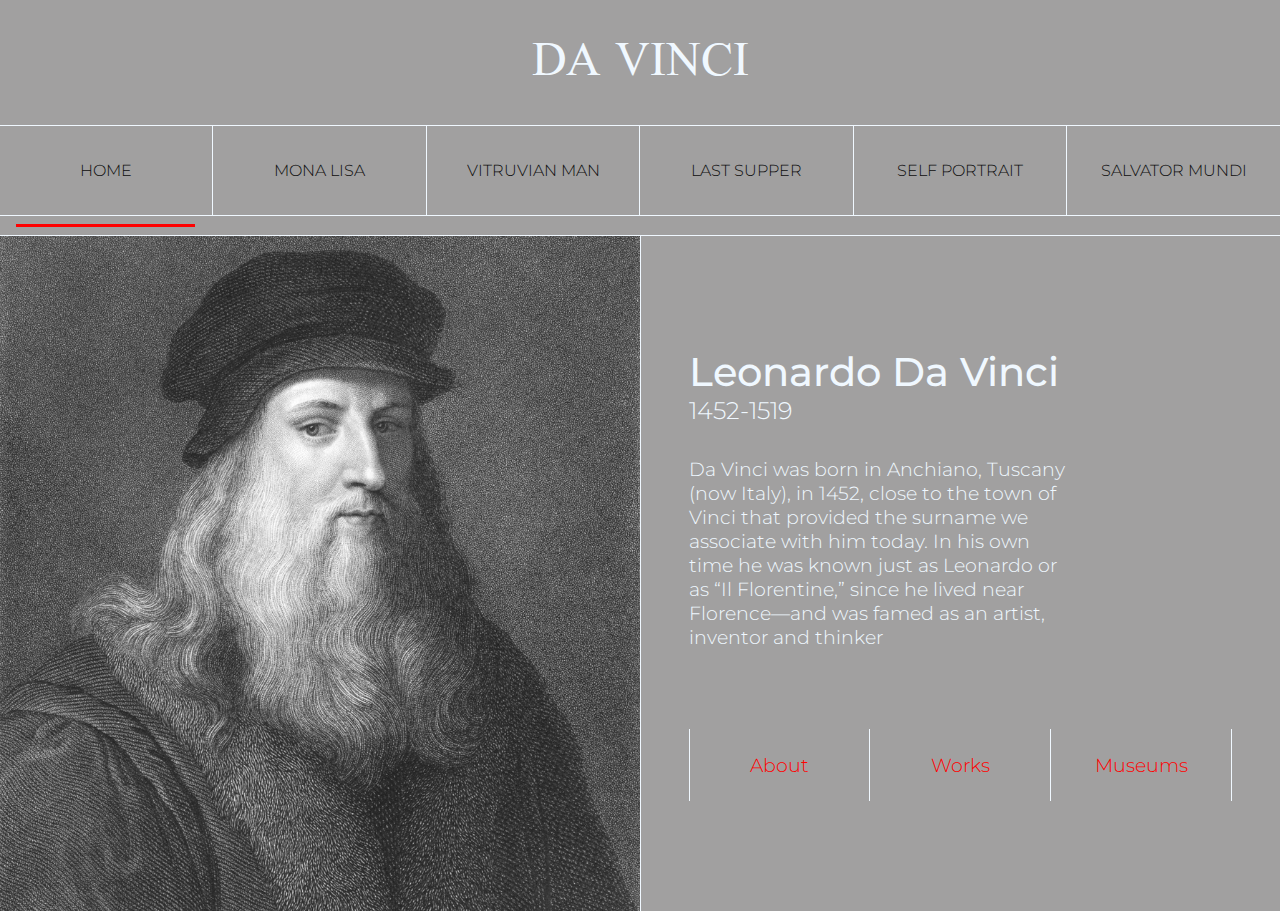
==== LeonardoDaVinci/index.html @ c8dd1708 "move leonardo da vinci files into portfolio site files" ====
<!DOCTYPE html>
<html lang="en">
  <head>
    <meta charset="UTF-8" />
    <meta http-equiv="X-UA-Compatible" content="IE=edge" />
    <meta name="viewport" content="width=device-width, initial-scale=1.0" />
    <title>Leonardo Da Vinci Museum</title>
    <link rel="stylesheet" href="styles.css" />
  </head>
  <body>
    <div class="container">
      <!-- HEADER -->
      <header>
        <h2 class="title">Da Vinci</h2>
      </header>
      <!-- MAIN NAV -->
      <nav>
        <ul class="nav">
          <li class="home"><a href="#">Home</a></li>
          <li class="piece1"><a href="#">Mona Lisa</a></li>
          <li class="piece2"><a href="#">Vitruvian Man</a></li>
          <li class="piece3"><a href="#">Last Supper</a></li>
          <li class="piece4"><a href="#">Self Portrait</a></li>
          <li class="piece5"><a href="#">Salvator Mundi</a></li>
        </ul>
        <div class="slider-container">
          <div class="slider"></div>
        </div>
      </nav>
      <main>
        <div class="side-container">
          <!-- LEFT SIDE PAGES -->
          <div class="left-side">
            <div class="left-home"></div>
            <div class="left-1 info-container">
              <div class="info-heading">
                <h3 class="work-title">Mona Lisa</h3>
                <h4 class="timeframe">1503-1519</h4>
                <hr class="info-heading-hr" />
              </div>
              <div class="info-bio">
                Mona Lisa is an oil painting on a poplar wood panel by Leonardo
                da Vinci, probably the world’s most famous painting. It was
                painted sometime between 1503 and 1519, when Leonardo was living
                in Florence, and it now hangs in the Louvre Museum, Paris, where
                it remained an object of pilgrimage in the 21st century. The
                sitter’s mysterious smile and her unproven identity have made
                the painting a source of ongoing investigation and fascination.
              </div>
            </div>
            <div class="left-2 image-container">
              <img
                class="image"
                src="images/vitruvian-man.jpg"
                alt="Vitruvian Man"
              />
            </div>
            <div class="left-3 info-container">
              <div class="info-heading">
                <h3 class="work-title">Last Supper</h3>
                <h4 class="timeframe">1495-1498</h4>
                <hr class="info-heading-hr" />
              </div>
              <div class="info-bio">
                Last Supper, one of the most famous artworks in the world,
                painted for the Dominican monastery Santa Maria delle Grazie in
                Milan. It depicts the dramatic scene described in several
                closely connected moments in the Gospels. According to
                Leonardo’s belief that posture, gesture, and expression should
                manifest the “notions of the mind,” each one of the 12 disciples
                reacts in a manner that Leonardo considered fit for that man’s
                personality. The result is a complex study of varied human
                emotion, rendered in a deceptively simple composition.
              </div>
            </div>
            <div class="left-4 image-container">
              <img
                class="image"
                src="images/self-portrait.jpg"
                alt="Leonardo Da Vinci Self Portrait"
              />
            </div>
            <div class="left-5 info-container">
              <div class="info-heading">
                <h3 class="work-title">Salvator Mundi</h3>
                <h4 class="timeframe">1500</h4>
                <hr class="info-heading-hr" />
              </div>
              <div class="info-bio">
                This painting depicts Christ as the Savior of the World. He is
                shown in Renaissance dress, with two fingers extended as he
                gives a benediction. In his left hand, he holds a crystal orb,
                which represents the crystalline sphere of the heavens. Salvator
                Mundi became the most expensive work of art ever sold when it
                was auctioned at Christie’s, New York, on November 15, 2017, for
                $450.3 million. The unprecedented sum for a heavily restored
                painting with questionable attribution made the Salvator Mundi,
                arguably, the most controversial painting of the 21st century.
              </div>
            </div>
          </div>
          <!-- RIGHT SIDE PAGES -->
          <div class="right-side">
            <div class="right-5 image-container">
              <img
                class="image"
                src="images/salvator-mundi.jpg"
                alt="Salvator Mundi Painting"
              />
            </div>
            <div class="right-4 info-container">
              <div class="info-heading">
                <h3 class="work-title">Self Portrait</h3>
                <h4 class="timeframe">1490 / 1515-1516</h4>
                <hr class="info-heading-hr" />
              </div>
              <div class="info-bio">
                Long regarded as a self-portrait, the red chalk drawing of an
                old man with long wavy hair and a beard has been reproduced to
                such an extent that it defines how most people think of
                Leonardo’s appearance. Yet some scholars argue that the figure,
                with its craggy features, furrowed brow, and downcast eyes,
                appears much older than the age Leonardo ever reached; Leonardo
                died at age 67. Whomever the portrait represents, it is a
                departure from Leonardo’s often captivating subjects, yet he
                managed to imbue the figure with the nobility and wisdom of a
                mature age.
              </div>
            </div>
            <div class="right-3 image-container">
              <img
                class="image resize-large"
                src="images/the-last-supper.jpg"
                alt="The Last Supper Painting"
              />
            </div>
            <div class="right-2 info-container">
              <div class="info-heading">
                <h3 class="work-title">Vitruvian Man</h3>
                <h4 class="timeframe">1490</h4>
                <hr class="info-heading-hr" />
              </div>
              <div class="info-bio">
                Vitruvian Man, also called a study of the proportions of the
                human body, is a drawing in metalpoint, pen and ink, and
                watercolour on paper. It depicts a nude male figure with the
                arms and legs in two superimposed positions so that the hands
                and feet touch the perimeters of both a square and a circle. One
                of Leonardo’s best-known works, the drawing has become an iconic
                image, often reproduced in art, science, and commerce.
              </div>
            </div>
            <div class="right-1 image-container">
              <img
                class="image"
                src="images/mona-lisa.jpg"
                alt="The Mona Lisa"
              />
            </div>
            <div class="right-home">
              <div class="home-heading">
                <h2 class="name">Leonardo Da Vinci</h2>
                <h3 class="years">1452-1519</h3>
                <p class="bio">
                  Da Vinci was born in Anchiano, Tuscany (now Italy), in 1452,
                  close to the town of Vinci that provided the surname we
                  associate with him today. In his own time he was known just as
                  Leonardo or as “Il Florentine,” since he lived near
                  Florence—and was famed as an artist, inventor and thinker
                </p>
              </div>
              <div class="links">
                <ul class="links-list">
                  <li>
                    <a href="https://www.tybyrne.com/" target="_blank">About</a>
                  </li>
                  <li>
                    <a href="files/Tyler Byrne Resume.pdf" target="_blank"
                      >Works</a
                    >
                  </li>
                  <li>
                    <a
                      href="files/Tyler_Byrne_CL_ArtVersion.pdf"
                      target="_blank"
                      >Museums</a
                    >
                  </li>
                </ul>
              </div>
            </div>
          </div>
        </div>
      </main>
    </div>
    <div class="mobile-container">
      <header class="background-tint">
        <div class="mobile-home-heading">
          <h2 class="mobile-name">Leonardo Da Vinci</h2>
          <h3 class="mobile-years">1452-1519</h3>
        </div>
        <p class="mobile-bio">
          Da Vinci was born in Anchiano, Tuscany (now Italy), in 1452, close to
          the town of Vinci that provided the surname we associate with him
          today. In his own time he was known just as Leonardo or as “Il
          Florentine,” since he lived near Florence—and was famed as an artist,
          inventor and thinker
        </p>
        <div class="links">
          <ul class="links-list">
            <li>
              <a href="https://www.tybyrne.com/" target="_blank">About</a>
            </li>
            <li>
              <a href="files/Tyler Byrne Resume.pdf" target="_blank">Works</a>
            </li>
            <li>
              <a href="files/Tyler_Byrne_CL_ArtVersion.pdf" target="_blank"
                >Museums</a
              >
            </li>
          </ul>
        </div>
        <div class="down-arrow">V</div>
      </header>
      <nav>
        <ul class="mobile-nav">
          <li class="mobile-home"><a>Home</a></li>

          <li class="mobile-piece1"><a>Mona Lisa</a></li>
          <div class="mobile-piece-container mobile-1-container">
            <div class="image-container">
              <img
                class="image"
                src="images/mona-lisa.jpg"
                alt="The Mona Lisa"
              />
            </div>
            <div class="mobile-info-container">
              <div class="mobile-info-heading">
                <h3 class="mobile-work-title">Mona Lisa</h3>
                <h4 class="mobile-timeframe">1503-1519</h4>
                <hr class="mobile-info-heading-hr" />
              </div>
              <div class="mobile-info-bio">
                Mona Lisa is an oil painting on a poplar wood panel by Leonardo
                da Vinci, probably the world’s most famous painting. It was
                painted sometime between 1503 and 1519, when Leonardo was living
                in Florence, and it now hangs in the Louvre Museum, Paris, where
                it remained an object of pilgrimage in the 21st century. The
                sitter’s mysterious smile and her unproven identity have made
                the painting a source of ongoing investigation and fascination.
              </div>
            </div>
          </div>
          <li class="mobile-piece2"><a>Vitruvian Man</a></li>
          <div class="mobile-piece-container mobile-2-container">
            <div class="image-container">
              <img
                class="image"
                src="images/vitruvian-man.jpg"
                alt="Vitruvian Man"
              />
            </div>
            <div class="mobile-info-container">
              <div class="mobile-info-heading">
                <h3 class="mobile-work-title">Vitruvian Man</h3>
                <h4 class="mobile-timeframe">1490</h4>
                <hr class="mobile-info-heading-hr" />
              </div>
              <div class="mobile-info-bio">
                Vitruvian Man, also called a study of the proportions of the
                human body, is a drawing in metalpoint, pen and ink, and
                watercolour on paper. It depicts a nude male figure with the
                arms and legs in two superimposed positions so that the hands
                and feet touch the perimeters of both a square and a circle. One
                of Leonardo’s best-known works, the drawing has become an iconic
                image, often reproduced in art, science, and commerce.
              </div>
            </div>
          </div>
          <li class="mobile-piece3"><a>Last Supper</a></li>
          <div class="mobile-piece-container mobile-3-container">
            <div class="image-container">
              <img
                class="image"
                src="images/the-last-supper.jpg"
                alt="The Last Supper Painting"
              />
            </div>
            <div class="mobile-info-container">
              <div class="mobile-info-heading">
                <h3 class="mobile-work-title">Last Supper</h3>
                <h4 class="mobile-timeframe">1495-1498</h4>
                <hr class="mobile-info-heading-hr" />
              </div>
              <div class="mobile-info-bio">
                Last Supper, one of the most famous artworks in the world,
                painted for the Dominican monastery Santa Maria delle Grazie in
                Milan. It depicts the dramatic scene described in several
                closely connected moments in the Gospels. According to
                Leonardo’s belief that posture, gesture, and expression should
                manifest the “notions of the mind,” each one of the 12 disciples
                reacts in a manner that Leonardo considered fit for that man’s
                personality. The result is a complex study of varied human
                emotion, rendered in a deceptively simple composition.
              </div>
            </div>
          </div>
          <li class="mobile-piece4"><a>Self Portrait</a></li>
          <div class="mobile-piece-container mobile-4-container">
            <div class="image-container">
              <img
                class="image"
                src="images/self-portrait.jpg"
                alt="Leonardo Da Vinci Self Portrait"
              />
            </div>
            <div class="mobile-info-container">
              <div class="mobile-info-heading">
                <h3 class="mobile-work-title">Self Portrait</h3>
                <h4 class="mobile-timeframe">1490 / 1515-1516</h4>
                <hr class="mobile-info-heading-hr" />
              </div>
              <div class="mobile-info-bio">
                Long regarded as a self-portrait, the red chalk drawing of an
                old man with long wavy hair and a beard has been reproduced to
                such an extent that it defines how most people think of
                Leonardo’s appearance. Yet some scholars argue that the figure,
                with its craggy features, furrowed brow, and downcast eyes,
                appears much older than the age Leonardo ever reached; Leonardo
                died at age 67. Whomever the portrait represents, it is a
                departure from Leonardo’s often captivating subjects, yet he
                managed to imbue the figure with the nobility and wisdom of a
                mature age.
              </div>
            </div>
          </div>
          <li class="mobile-piece5"><a>Salvator Mundi</a></li>
          <div class="mobile-piece-container mobile-5-container">
            <div class="image-container">
              <img
                class="image"
                src="images/salvator-mundi.jpg"
                alt="Salvator Mundi Painting"
              />
            </div>
            <div class="mobile-info-container">
              <div class="mobile-info-heading">
                <h3 class="mobile-work-title">Salvator Mundi</h3>
                <h4 class="mobile-timeframe">1500</h4>
                <hr class="mobile-info-heading-hr" />
              </div>
              <div class="mobile-info-bio">
                This painting depicts Christ as the Savior of the World. He is
                shown in Renaissance dress, with two fingers extended as he
                gives a benediction. In his left hand, he holds a crystal orb,
                which represents the crystalline sphere of the heavens. Salvator
                Mundi became the most expensive work of art ever sold when it
                was auctioned at Christie’s, New York, on November 15, 2017, for
                $450.3 million. The unprecedented sum for a heavily restored
                painting with questionable attribution made the Salvator Mundi,
                arguably, the most controversial painting of the 21st century.
              </div>
            </div>
          </div>
        </ul>
      </nav>
    </div>
    <script src="apps.js"></script>
  </body>
</html>

<!-- q1 - q5 to piece1 - piece5 -->
---- LeonardoDaVinci/styles.css ----
@import url("https://fonts.googleapis.com/css2?family=Montserrat:wght@300;500&family=Tai+Heritage+Pro&display=swap");
* {
  padding: 0;
  margin: 0;
  box-sizing: border-box;
  font-family: "Montserrat", sans-serif;
  font-weight: 300;
}

:root {
  --bg-grey: rgb(161, 160, 160);
  --leo-red: #ff0101;
  --black: rgb(14, 14, 14);
}

body {
  /* overflow: hidden; */
}

.container {
  background-color: var(--bg-grey);
}

/* HEADER STYLES */

header {
  display: flex;
  justify-content: center;
  align-items: center;
  border-bottom: 0.1rem solid aliceblue;
  background-color: var(--bg-grey);
  height: 14vh;
}

.title {
  font-size: 3rem;
  color: aliceblue;
  font-weight: 300;
  font-family: "Tai Heritage Pro", sans-serif;
  text-transform: uppercase;
}

/* NAV STYLES */
.nav {
  list-style: none;
  display: flex;
  justify-content: space-around;
  border-bottom: 0.1rem solid aliceblue;
  height: 10vh;
}

.nav > li {
  border-right: 0.1rem solid aliceblue;
  background-color: var(--bg-grey);
  border-top: none;
  width: 100%;
  display: flex;
  justify-content: center;
  align-items: center;
}

.nav > li > a {
  color: var(--black);
  text-decoration: none;
  font-size: 1rem;
  font-weight: 300;
  padding: 2rem;
  text-transform: uppercase;
  text-align: center;
}

.nav > li {
  transition: 1s ease-in-out;
}

.nav > :nth-child(1) {
  border-left: none;
}

.nav > :last-child {
  border-right: none;
}

li:hover {
  background-color: aliceblue;
  transition: all 1s ease-in-out;
  cursor: pointer;
}
/* SLIDER STYLES */
.slider-container {
  background-color: var(--bg-grey);
  padding: 0.5rem 0;
  border-bottom: 0.1rem solid aliceblue;
}

.slider {
  width: 14vw;
  height: 0.2rem;
  background-color: var(--leo-red);
  margin: 0 1rem;
  transition: 1s cubic-bezier(0.455, 0.03, 0.515, 0.955);
}

/* MAIN STYLES */

.side-container {
  display: flex;
  height: 75vh;
  overflow-y: hidden;
}

.left-side,
.right-side {
  width: 50%;
  transition: transform 1s ease-in-out;
}

.right-side {
  transform: translateY(-375vh);
}

.left-home {
  min-height: 75vh;
  width: 100%;
  background-image: url(images/Leonardo-Da-Vinci.jpg);
  background-size: cover;
  background-repeat: no-repeat;
  background-position: top;
  /* border-right: 0.1rem solid rgb(255, 255, 255); */
}

.right-home {
  min-height: 75vh;
  display: flex;
  flex-direction: column;
  justify-content: space-evenly;
  align-items: flex-start;
  padding: 3rem;
  background-color: var(--bg-grey);
  border-left: 0.1rem solid aliceblue;
}

.name {
  color: aliceblue;
  font-weight: 300;
  font-size: 2.5rem;
  font-weight: 500;
}

.years {
  color: aliceblue;
  font-size: 1.5rem;
  font-weight: 300;
  margin-bottom: 2rem;
}

.bio {
  color: aliceblue;
  font-size: 1.2rem;
}

.home-heading {
  display: flex;
  flex-direction: column;
  justify-content: space-between;
  height: 15rem;
  width: 70%;
  margin-bottom: 5rem;
}

.links {
  width: 100%;
}

.links-list {
  list-style: none;
  display: flex;
  justify-content: space-around;
  align-items: center;
}

.links-list > li > a {
  text-decoration: none;
  color: var(--leo-red);
  font-weight: 300;
  padding: 1.5rem;
  font-size: 1.2rem;
}

.links-list > li:hover > a {
  color: #000;
  transition: 1s ease-in-out;
}

.links-list > li {
  border-right: 0.1rem solid aliceblue;
  width: 100%;
  display: flex;
  justify-content: center;
  align-items: center;
  transition: 1s ease-in-out;
}

.links-list > :nth-child(1) {
  border-left: 0.1rem solid aliceblue;
}

.links-list > :last-child {
  border-right: 0.1rem solid aliceblue;
}

.image {
  width: 20rem;
  padding: 1rem;
  box-shadow: 2px 20px 30px 12px #000;
  background-color: #fff;
}

.image-container {
  background-color: aliceblue;
  min-height: 75vh;
  display: flex;
  justify-content: center;
  align-items: center;
}

.resize-large {
  width: 30rem;
}

.info-container {
  display: flex;
  flex-direction: column;
  justify-content: space-evenly;
  align-items: center;
  padding: 5rem;
  height: 100%;
  background-color: var(--bg-grey);
  color: aliceblue;
}

.info-heading {
  text-align: center;
}

.info-heading-hr {
  border: 1px solid var(--leo-red);
  margin-top: 0.2rem;
  width: 20rem;
}
.work-title {
  font-size: 2rem;
  font-weight: 500;
}

.info-bio {
  font-size: 1.2rem;
  text-align: center;
  line-height: 1.5rem;
}

.timeframe {
  font-size: 1.5rem;
}

.mobile-container {
  display: none;
}

@media (max-width: 1190px) {
  .home-heading {
    width: 100%;
  }
}

@media (max-width: 950px) {
  .container {
    display: none;
  }

  .mobile-container {
    display: block;
  }
  header {
    height: 100vh;
    background-color: var(--bg-grey);
    color: aliceblue;
    display: flex;
    flex-direction: column;
    justify-content: space-evenly;
    align-items: center;
    padding: 2rem;
    background-image: url(images/Leonardo-Da-Vinci.jpg);
    background-position: center;
  }
  .background-tint {
    background-color: rgba(0, 0, 0, 0.713);
    background-blend-mode: multiply;
  }
  .mobile-home-heading {
    height: 20%;
    display: flex;
    flex-direction: column;
    justify-content: space-around;
    align-items: center;
  }
  .mobile-name {
    font-size: 1.8rem;
    text-align: center;
    font-weight: 500;
  }

  .mobile-bio {
    text-align: center;
    margin-bottom: 2rem;
  }

  .links-list > :nth-child(1) {
    border-left: none;
  }

  .links-list > :last-child {
    border-right: none;
  }

  .links-list > li:hover > a {
    color: var(--leo-red);
  }

  li:hover {
    background-color: transparent;
  }

  .down-arrow {
    color: aliceblue;
    animation: 1s infinite bounce;
    font-size: 2rem;
    margin-top: 1rem;
  }

  .mobile-nav {
    display: flex;
    flex-direction: column;
    justify-content: space-between;
    align-items: center;
    overflow: hidden;
  }

  .mobile-nav > li {
    display: flex;
    justify-content: center;
    align-items: center;
    height: 16.6vh;
    background-color: var(--bg-grey);
    border-bottom: 0.1rem solid aliceblue;
    width: 100%;
  }

  .mobile-nav > li > a {
    text-decoration: none;
    color: aliceblue;
    font-size: 1.2rem;
  }

  .mobile-piece-container {
    height: 0;
  }

  .heightAuto {
    height: auto;
  }

  .mobile-info-container {
    background-color: var(--bg-grey);
    padding: 2rem;
    color: aliceblue;
    border-bottom: 0.1rem solid aliceblue;
  }

  .mobile-info-heading-hr {
    border: 1px solid var(--leo-red);
    width: 60%;
  }

  .mobile-timeframe {
    margin-bottom: 1rem;
  }

  .mobile-info-heading {
    display: flex;
    justify-content: center;
    align-items: center;
    flex-direction: column;
    margin-bottom: 2rem;
  }

  .mobile-work-title {
    font-weight: 500;
    font-size: 2rem;
  }

  .mobile-info-bio {
    text-align: center;
    font-size: 1rem;
  }
}

/* animation */

@keyframes bounce {
  0% {
    transform: translateY(0px);
  }
  50% {
    transform: translateY(20px);
  }
  100% {
    transform: translateY((0px));
  }
}
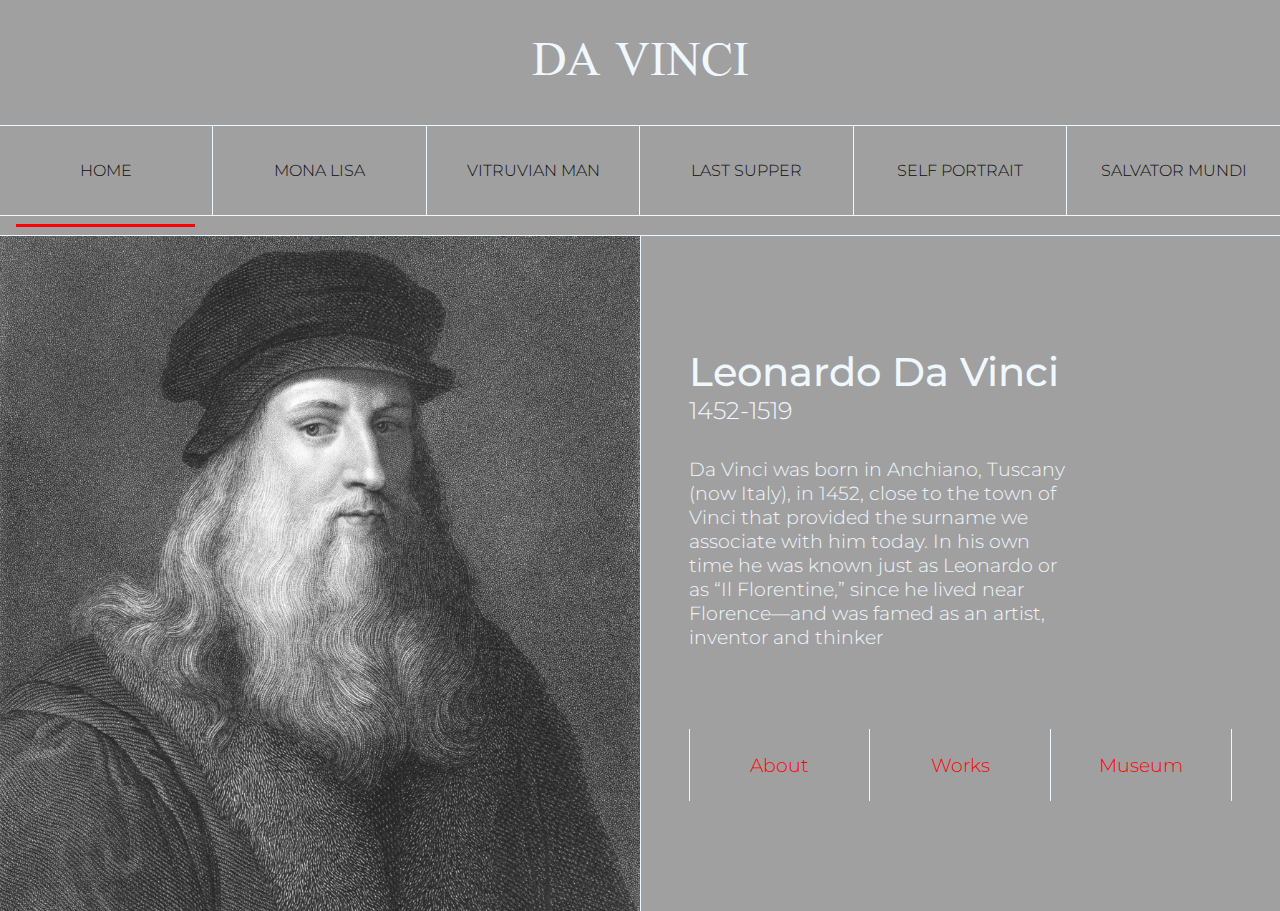
==== commit 7ec86275: "fill in href attributes for links-list anchor tags" ====
--- a/LeonardoDaVinci/index.html
+++ b/LeonardoDaVinci/index.html
@@ -4,8 +4,8 @@
     <meta charset="UTF-8" />
     <meta http-equiv="X-UA-Compatible" content="IE=edge" />
     <meta name="viewport" content="width=device-width, initial-scale=1.0" />
-    <title>Leonardo Da Vinci Museum</title>
-    <link rel="stylesheet" href="styles.css" />
+    <title>Leonardo Da Vinci</title>
+    <link rel="stylesheet" href="styles-leo.css" />
   </head>
   <body>
     <div class="container">
@@ -172,18 +172,24 @@
               <div class="links">
                 <ul class="links-list">
                   <li>
-                    <a href="https://www.tybyrne.com/" target="_blank">About</a>
+                    <a
+                      href="https://www.britannica.com/biography/Leonardo-da-Vinci"
+                      target="_blank"
+                      >About</a
+                    >
                   </li>
                   <li>
-                    <a href="files/Tyler Byrne Resume.pdf" target="_blank"
+                    <a
+                      href="https://en.wikipedia.org/wiki/List_of_works_by_Leonardo_da_Vinci"
+                      target="_blank"
                       >Works</a
                     >
                   </li>
                   <li>
                     <a
-                      href="files/Tyler_Byrne_CL_ArtVersion.pdf"
+                      href="https://www.museoleonardodavincifirenze.com/"
                       target="_blank"
-                      >Museums</a
+                      >Museum</a
                     >
                   </li>
                 </ul>
@@ -209,14 +215,24 @@
         <div class="links">
           <ul class="links-list">
             <li>
-              <a href="https://www.tybyrne.com/" target="_blank">About</a>
+              <a
+                href="https://www.britannica.com/biography/Leonardo-da-Vinci"
+                target="_blank"
+                >About</a
+              >
             </li>
             <li>
-              <a href="files/Tyler Byrne Resume.pdf" target="_blank">Works</a>
+              <a
+                href="https://en.wikipedia.org/wiki/List_of_works_by_Leonardo_da_Vinci"
+                target="_blank"
+                >Works</a
+              >
             </li>
             <li>
-              <a href="files/Tyler_Byrne_CL_ArtVersion.pdf" target="_blank"
-                >Museums</a
+              <a
+                href="https://www.museoleonardodavincifirenze.com/"
+                target="_blank"
+                >Museum</a
               >
             </li>
           </ul>
@@ -319,7 +335,7 @@
             <div class="mobile-info-container">
               <div class="mobile-info-heading">
                 <h3 class="mobile-work-title">Self Portrait</h3>
-                <h4 class="mobile-timeframe">1490 / 1515-1516</h4>
+                <h4 class="mobile-timeframe">1512</h4>
                 <hr class="mobile-info-heading-hr" />
               </div>
               <div class="mobile-info-bio">
@@ -367,8 +383,6 @@
         </ul>
       </nav>
     </div>
-    <script src="apps.js"></script>
+    <script src="apps-leo.js"></script>
   </body>
 </html>
-
-<!-- q1 - q5 to piece1 - piece5 -->
--- a/LeonardoDaVinci/styles-leo.css
+++ b/LeonardoDaVinci/styles-leo.css
@@ -0,0 +1,416 @@
+@import url("https://fonts.googleapis.com/css2?family=Montserrat:wght@300;500&family=Tai+Heritage+Pro&display=swap");
+* {
+  padding: 0;
+  margin: 0;
+  box-sizing: border-box;
+  font-family: "Montserrat", sans-serif;
+  font-weight: 300;
+}
+
+:root {
+  --bg-grey: rgb(161, 160, 160);
+  --leo-red: #ff0101;
+  --black: rgb(14, 14, 14);
+}
+
+.container {
+  background-color: var(--bg-grey);
+}
+
+/* HEADER STYLES */
+
+header {
+  display: flex;
+  justify-content: center;
+  align-items: center;
+  border-bottom: 0.1rem solid aliceblue;
+  background-color: var(--bg-grey);
+  height: 14vh;
+}
+
+.title {
+  font-size: 3rem;
+  color: aliceblue;
+  font-weight: 300;
+  font-family: "Tai Heritage Pro", sans-serif;
+  text-transform: uppercase;
+}
+
+/* NAV STYLES */
+.nav {
+  list-style: none;
+  display: flex;
+  justify-content: space-around;
+  border-bottom: 0.1rem solid aliceblue;
+  height: 10vh;
+}
+
+.nav > li {
+  border-right: 0.1rem solid aliceblue;
+  background-color: var(--bg-grey);
+  border-top: none;
+  width: 100%;
+  display: flex;
+  justify-content: center;
+  align-items: center;
+}
+
+.nav > li > a {
+  color: var(--black);
+  text-decoration: none;
+  font-size: 1rem;
+  font-weight: 300;
+  padding: 2rem;
+  text-transform: uppercase;
+  text-align: center;
+}
+
+.nav > li {
+  transition: 1s ease-in-out;
+}
+
+.nav > :nth-child(1) {
+  border-left: none;
+}
+
+.nav > :last-child {
+  border-right: none;
+}
+
+li:hover {
+  background-color: aliceblue;
+  transition: all 1s ease-in-out;
+  cursor: pointer;
+}
+/* SLIDER STYLES */
+.slider-container {
+  background-color: var(--bg-grey);
+  padding: 0.5rem 0;
+  border-bottom: 0.1rem solid aliceblue;
+}
+
+.slider {
+  width: 14vw;
+  height: 0.2rem;
+  background-color: var(--leo-red);
+  margin: 0 1rem;
+  transition: 1s cubic-bezier(0.455, 0.03, 0.515, 0.955);
+}
+
+/* MAIN STYLES */
+
+.side-container {
+  display: flex;
+  height: 75vh;
+  overflow-y: hidden;
+}
+
+.left-side,
+.right-side {
+  width: 50%;
+  transition: transform 1s ease-in-out;
+}
+
+.right-side {
+  transform: translateY(-375vh);
+}
+
+.left-home {
+  min-height: 75vh;
+  width: 100%;
+  background-image: url(images/Leonardo-Da-Vinci.jpg);
+  background-size: cover;
+  background-repeat: no-repeat;
+  background-position: top;
+  /* border-right: 0.1rem solid rgb(255, 255, 255); */
+}
+
+.right-home {
+  min-height: 75vh;
+  display: flex;
+  flex-direction: column;
+  justify-content: space-evenly;
+  align-items: flex-start;
+  padding: 3rem;
+  background-color: var(--bg-grey);
+  border-left: 0.1rem solid aliceblue;
+}
+
+.name {
+  color: aliceblue;
+  font-weight: 300;
+  font-size: 2.5rem;
+  font-weight: 500;
+}
+
+.years {
+  color: aliceblue;
+  font-size: 1.5rem;
+  font-weight: 300;
+  margin-bottom: 2rem;
+}
+
+.bio {
+  color: aliceblue;
+  font-size: 1.2rem;
+}
+
+.home-heading {
+  display: flex;
+  flex-direction: column;
+  justify-content: space-between;
+  height: 15rem;
+  width: 70%;
+  margin-bottom: 5rem;
+}
+
+.links {
+  width: 100%;
+}
+
+.links-list {
+  list-style: none;
+  display: flex;
+  justify-content: space-around;
+  align-items: center;
+}
+
+.links-list > li > a {
+  text-decoration: none;
+  color: var(--leo-red);
+  font-weight: 300;
+  padding: 1.5rem;
+  font-size: 1.2rem;
+}
+
+.links-list > li:hover > a {
+  color: #000;
+  transition: 1s ease-in-out;
+}
+
+.links-list > li {
+  border-right: 0.1rem solid aliceblue;
+  width: 100%;
+  display: flex;
+  justify-content: center;
+  align-items: center;
+  transition: 1s ease-in-out;
+}
+
+.links-list > :nth-child(1) {
+  border-left: 0.1rem solid aliceblue;
+}
+
+.links-list > :last-child {
+  border-right: 0.1rem solid aliceblue;
+}
+
+.image {
+  width: 20rem;
+  padding: 1rem;
+  box-shadow: 2px 20px 30px 12px #000;
+  background-color: #fff;
+}
+
+.image-container {
+  background-color: aliceblue;
+  min-height: 75vh;
+  display: flex;
+  justify-content: center;
+  align-items: center;
+}
+
+.resize-large {
+  width: 30rem;
+}
+
+.info-container {
+  display: flex;
+  flex-direction: column;
+  justify-content: space-evenly;
+  align-items: center;
+  padding: 5rem;
+  height: 100%;
+  background-color: var(--bg-grey);
+  color: aliceblue;
+}
+
+.info-heading {
+  text-align: center;
+}
+
+.info-heading-hr {
+  border: 1px solid var(--leo-red);
+  margin-top: 0.2rem;
+  width: 20rem;
+}
+.work-title {
+  font-size: 2rem;
+  font-weight: 500;
+}
+
+.info-bio {
+  font-size: 1.2rem;
+  text-align: center;
+  line-height: 1.5rem;
+}
+
+.timeframe {
+  font-size: 1.5rem;
+}
+
+.mobile-container {
+  display: none;
+}
+
+@media (max-width: 1190px) {
+  .home-heading {
+    width: 100%;
+  }
+}
+
+@media (max-width: 950px) {
+  .container {
+    display: none;
+  }
+
+  .mobile-container {
+    display: block;
+  }
+  header {
+    height: 100vh;
+    background-color: var(--bg-grey);
+    color: aliceblue;
+    display: flex;
+    flex-direction: column;
+    justify-content: space-evenly;
+    align-items: center;
+    padding: 2rem;
+    background-image: url(images/Leonardo-Da-Vinci.jpg);
+    background-position: center;
+  }
+  .background-tint {
+    background-color: rgba(0, 0, 0, 0.713);
+    background-blend-mode: multiply;
+  }
+  .mobile-home-heading {
+    height: 20%;
+    display: flex;
+    flex-direction: column;
+    justify-content: space-around;
+    align-items: center;
+  }
+  .mobile-name {
+    font-size: 1.8rem;
+    text-align: center;
+    font-weight: 500;
+  }
+
+  .mobile-bio {
+    text-align: center;
+    margin-bottom: 2rem;
+  }
+
+  .links-list > :nth-child(1) {
+    border-left: none;
+  }
+
+  .links-list > :last-child {
+    border-right: none;
+  }
+
+  .links-list > li:hover > a {
+    color: var(--leo-red);
+  }
+
+  li:hover {
+    background-color: transparent;
+  }
+
+  .down-arrow {
+    color: aliceblue;
+    animation: 1s infinite bounce;
+    font-size: 2rem;
+    margin-top: 1rem;
+  }
+
+  .mobile-nav {
+    display: flex;
+    flex-direction: column;
+    justify-content: space-between;
+    align-items: center;
+    overflow: hidden;
+  }
+
+  .mobile-nav > li {
+    display: flex;
+    justify-content: center;
+    align-items: center;
+    height: 16.6vh;
+    background-color: var(--bg-grey);
+    border-bottom: 0.1rem solid aliceblue;
+    width: 100%;
+  }
+
+  .mobile-nav > li > a {
+    text-decoration: none;
+    color: aliceblue;
+    font-size: 1.2rem;
+  }
+
+  .mobile-piece-container {
+    height: 0;
+  }
+
+  .heightAuto {
+    height: auto;
+  }
+
+  .mobile-info-container {
+    background-color: var(--bg-grey);
+    padding: 2rem;
+    color: aliceblue;
+    border-bottom: 0.1rem solid aliceblue;
+  }
+
+  .mobile-info-heading-hr {
+    border: 1px solid var(--leo-red);
+    width: 60%;
+  }
+
+  .mobile-timeframe {
+    margin-bottom: 1rem;
+  }
+
+  .mobile-info-heading {
+    display: flex;
+    justify-content: center;
+    align-items: center;
+    flex-direction: column;
+    margin-bottom: 2rem;
+  }
+
+  .mobile-work-title {
+    font-weight: 500;
+    font-size: 2rem;
+  }
+
+  .mobile-info-bio {
+    text-align: center;
+    font-size: 1rem;
+  }
+}
+
+/* animation */
+
+@keyframes bounce {
+  0% {
+    transform: translateY(0px);
+  }
+  50% {
+    transform: translateY(20px);
+  }
+  100% {
+    transform: translateY((0px));
+  }
+}
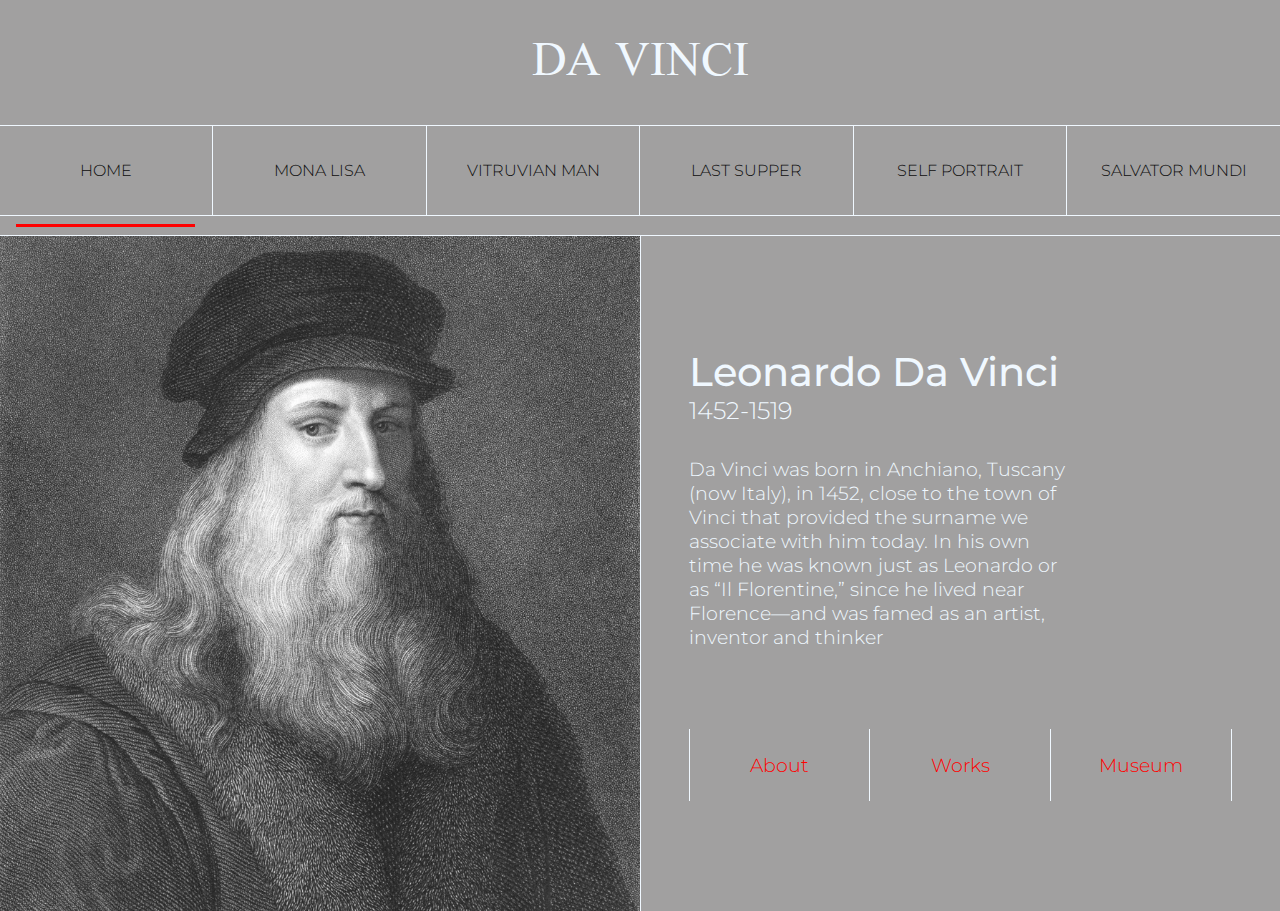
==== commit 5b2b74ac: "change all lenonardo da vinci image formats to webp" ====
--- a/LeonardoDaVinci/index.html
+++ b/LeonardoDaVinci/index.html
@@ -51,7 +51,7 @@
             <div class="left-2 image-container">
               <img
                 class="image"
-                src="images/vitruvian-man.jpg"
+                src="images/vitruvian-man.webp"
                 alt="Vitruvian Man"
               />
             </div>
@@ -76,7 +76,7 @@
             <div class="left-4 image-container">
               <img
                 class="image"
-                src="images/self-portrait.jpg"
+                src="images/self-portrait.webp"
                 alt="Leonardo Da Vinci Self Portrait"
               />
             </div>
@@ -104,7 +104,7 @@
             <div class="right-5 image-container">
               <img
                 class="image"
-                src="images/salvator-mundi.jpg"
+                src="images/salvator-mundi.webp"
                 alt="Salvator Mundi Painting"
               />
             </div>
@@ -130,7 +130,7 @@
             <div class="right-3 image-container">
               <img
                 class="image resize-large"
-                src="images/the-last-supper.jpg"
+                src="images/the-last-supper.webp"
                 alt="The Last Supper Painting"
               />
             </div>
@@ -153,7 +153,7 @@
             <div class="right-1 image-container">
               <img
                 class="image"
-                src="images/mona-lisa.jpg"
+                src="images/mona-lisa.webp"
                 alt="The Mona Lisa"
               />
             </div>
@@ -248,7 +248,7 @@
             <div class="image-container">
               <img
                 class="image"
-                src="images/mona-lisa.jpg"
+                src="images/mona-lisa.webp"
                 alt="The Mona Lisa"
               />
             </div>
@@ -274,7 +274,7 @@
             <div class="image-container">
               <img
                 class="image"
-                src="images/vitruvian-man.jpg"
+                src="images/vitruvian-man.webp"
                 alt="Vitruvian Man"
               />
             </div>
@@ -300,7 +300,7 @@
             <div class="image-container">
               <img
                 class="image"
-                src="images/the-last-supper.jpg"
+                src="images/the-last-supper.webp"
                 alt="The Last Supper Painting"
               />
             </div>
@@ -328,7 +328,7 @@
             <div class="image-container">
               <img
                 class="image"
-                src="images/self-portrait.jpg"
+                src="images/self-portrait.webp"
                 alt="Leonardo Da Vinci Self Portrait"
               />
             </div>
@@ -357,7 +357,7 @@
             <div class="image-container">
               <img
                 class="image"
-                src="images/salvator-mundi.jpg"
+                src="images/salvator-mundi.webp"
                 alt="Salvator Mundi Painting"
               />
             </div>
--- a/LeonardoDaVinci/styles-leo.css
+++ b/LeonardoDaVinci/styles-leo.css
@@ -118,7 +118,7 @@
 .left-home {
   min-height: 75vh;
   width: 100%;
-  background-image: url(images/Leonardo-Da-Vinci.jpg);
+  background-image: url(images/Leonardo-Da-Vinci.webp);
   background-size: cover;
   background-repeat: no-repeat;
   background-position: top;
@@ -286,7 +286,7 @@
     justify-content: space-evenly;
     align-items: center;
     padding: 2rem;
-    background-image: url(images/Leonardo-Da-Vinci.jpg);
+    background-image: url(images/Leonardo-Da-Vinci.webp);
     background-position: center;
   }
   .background-tint {
